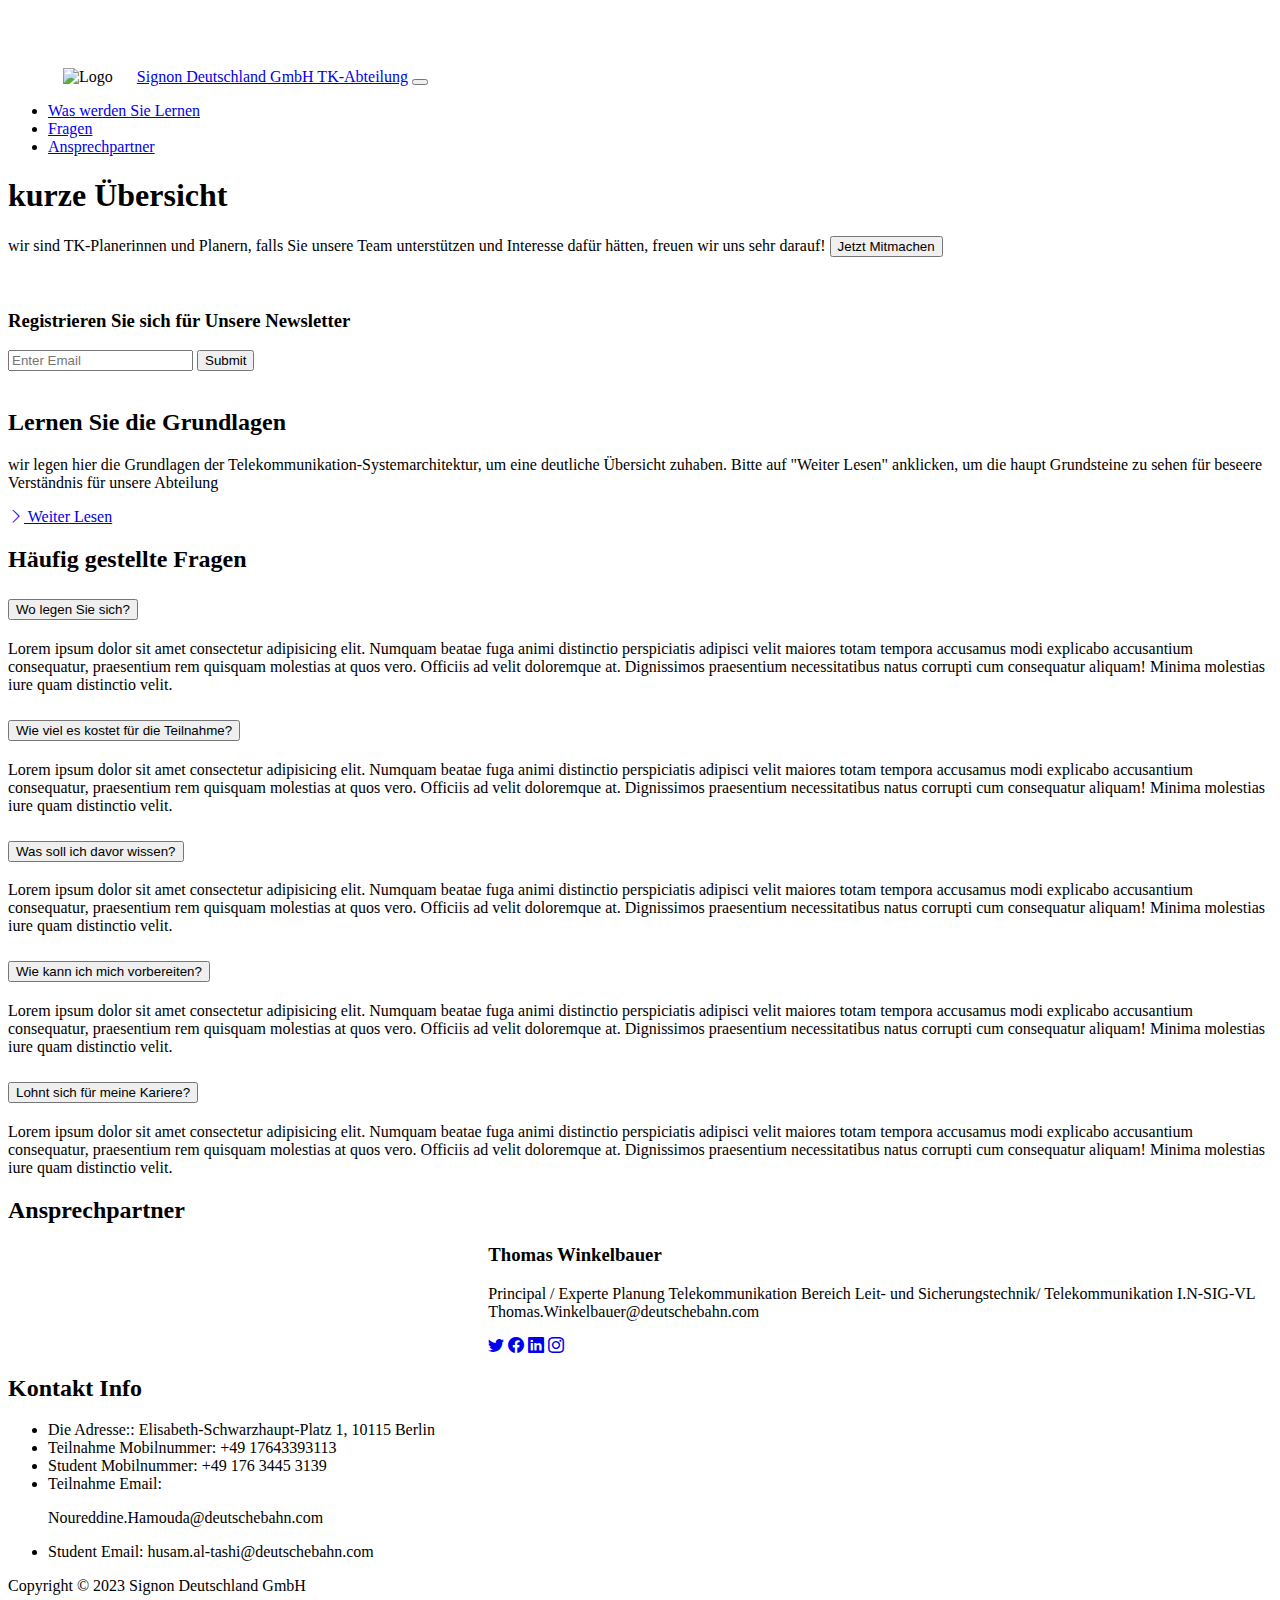
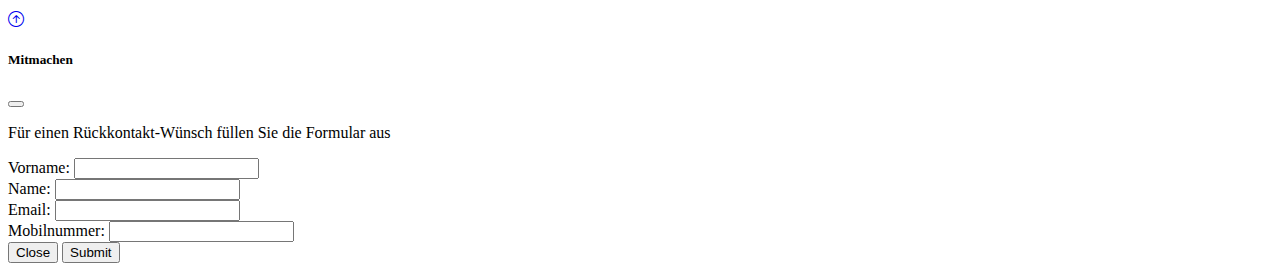
==== index.html @ f4dd0b14 "hb" ====
<!DOCTYPE html>
<html lang="en">
  <head>
    <meta charset="UTF-8" />
    <meta http-equiv="X-UA-Compatible" content="IE=edge" />
    <meta name="viewport" content="width=device-width, initial-scale=1.0" />
    <link
      href="https://cdn.jsdelivr.net/npm/bootstrap@5.0.1/dist/css/bootstrap.min.css"
      rel="stylesheet"
      integrity="sha384-+0n0xVW2eSR5OomGNYDnhzAbDsOXxcvSN1TPprVMTNDbiYZCxYbOOl7+AMvyTG2x"
      crossorigin="anonymous"
    />
    <link
      rel="stylesheet"
      href="https://cdn.jsdelivr.net/npm/bootstrap-icons@1.3.0/font/bootstrap-icons.css"
    />
    
    <link rel="stylesheet" href="style.css" />
    <title>Signon Deutschland GmbH TK-Abteilung
      
      </title>
  </head>
  <body>
    <!-- Navbar -->
    <nav class="navbar navbar-expand-lg bg-secondary navbar-dark py-3 fixed-top">
      <div class="container">
        <img style="height: 50px;
        margin-right: 20px;" src="img\signon.svg" alt="Logo">
        <a href="#" class="navbar-brand">Signon Deutschland GmbH TK-Abteilung</a>

        <button
          class="navbar-toggler"
          type="button"
          data-bs-toggle="collapse"
          data-bs-target="#navmenu"
        >
          <span class="navbar-toggler-icon"></span>
        </button>

        <div class="collapse navbar-collapse" id="navmenu">
          <ul class="navbar-nav ms-auto">
            <li class="nav-item">
              <a href="#learn" class="nav-link">Was werden Sie Lernen</a>
            </li>
            <li class="nav-item">
              <a href="#questions" class="nav-link">Fragen</a>
            </li>
            <li class="nav-item">
              <a href="#instructors" class="nav-link">Ansprechpartner</a>
            </li>
          </ul>
        </div>
      </div>
    </nav>

    <!-- Showcase -->
    <section
      class="bg-dark bg-darken-xl text-light p-5 p-lg-0 pt-lg-5 text-center text-sm-start"
    >
      <div class="container">
        <div class="d-sm-flex align-items-center justify-content-between">
          <div>
            <h1>kurze <span class="text-warning"> Übersicht </span></h1>
            <p class="lead my-4">
              wir sind TK-Planerinnen und Planern, falls Sie unsere Team unterstützen und Interesse dafür hätten, freuen wir uns sehr darauf!
            <button
              class="btn btn-primary btn-lg my-3"
              data-bs-toggle="modal"
              data-bs-target="#enroll"
            >
              Jetzt Mitmachen
            </button>
          </div>
          <img
            class="img-fluid w-50 d-none d-sm-block"
            src="img/showcase.svg"
            alt=""
          />
        </div>
      </div>
    </section>

    <!-- Newsletter -->
    <section class="bg-primary text-light p-5">
      <div class="container">
        <div class="d-md-flex justify-content-between align-items-center">
          <h3 class="mb-3 mb-md-0">Registrieren Sie sich für Unsere Newsletter</h3>

          <div class="input-group news-input">
            <input type="text" class="form-control" placeholder="Enter Email" />
            <button class="btn btn-dark btn-lg" type="button">Submit</button>
          </div>
        </div>
      </div>
    </section>

    

    <!-- Learn Sections -->
    <section id="learn" class="p-5">
      <div class="container">
        <div class="row align-items-center justify-content-between">
          <div class="col-md">
            <img src="img/db.png" class="img-fluid" alt="" />
            
          </div>
          <div class="col-md p-5">
            <h2>Lernen Sie die Grundlagen</h2>
            <p class="lead">
              wir legen hier die Grundlagen der Telekommunikation-Systemarchitektur, um eine deutliche Übersicht zuhaben.
              Bitte auf "Weiter Lesen" anklicken, um die haupt Grundsteine zu sehen für beseere Verständnis für unsere Abteilung
            </p>
            <a href="firstDiagram.html" class="btn btn-light mt-3">
              <i class="bi bi-chevron-right"></i> Weiter Lesen
            </a>
          </div>
        </div>
      </div>
    </section>

     <!-- Question Accordion -->
    <section id="questions" class="p-5">
      <div class="container">
        <h2 class="text-center mb-4">Häufig gestellte Fragen</h2>
        <div class="accordion accordion-flush" id="questions">
          <!-- Item 1 -->
          <div class="accordion-item">
            <h2 class="accordion-header">
              <button
                class="accordion-button collapsed"
                type="button"
                data-bs-toggle="collapse"
                data-bs-target="#question-one"
              >
                Wo legen Sie sich?
              </button>
            </h2>
            <div
              id="question-one"
              class="accordion-collapse collapse"
              data-bs-parent="#questions"
            >
              <div class="accordion-body">
                Lorem ipsum dolor sit amet consectetur adipisicing elit. Numquam
                beatae fuga animi distinctio perspiciatis adipisci velit maiores
                totam tempora accusamus modi explicabo accusantium consequatur,
                praesentium rem quisquam molestias at quos vero. Officiis ad
                velit doloremque at. Dignissimos praesentium necessitatibus
                natus corrupti cum consequatur aliquam! Minima molestias iure
                quam distinctio velit.
              </div>
            </div>
          </div>
          <!-- Item 2 -->
          <div class="accordion-item">
            <h2 class="accordion-header">
              <button
                class="accordion-button collapsed"
                type="button"
                data-bs-toggle="collapse"
                data-bs-target="#question-two"
              >
               Wie viel es kostet für die Teilnahme?
              </button>
            </h2>
            <div
              id="question-two"
              class="accordion-collapse collapse"
              data-bs-parent="#questions"
            >
              <div class="accordion-body">
                Lorem ipsum dolor sit amet consectetur adipisicing elit. Numquam
                beatae fuga animi distinctio perspiciatis adipisci velit maiores
                totam tempora accusamus modi explicabo accusantium consequatur,
                praesentium rem quisquam molestias at quos vero. Officiis ad
                velit doloremque at. Dignissimos praesentium necessitatibus
                natus corrupti cum consequatur aliquam! Minima molestias iure
                quam distinctio velit.
              </div>
            </div>
          </div>
          <!-- Item 3 -->
          <div class="accordion-item">
            <h2 class="accordion-header">
              <button
                class="accordion-button collapsed"
                type="button"
                data-bs-toggle="collapse"
                data-bs-target="#question-three"
              >
                Was soll ich davor wissen?
              </button>
            </h2>
            <div
              id="question-three"
              class="accordion-collapse collapse"
              data-bs-parent="#questions"
            >
              <div class="accordion-body">
                Lorem ipsum dolor sit amet consectetur adipisicing elit. Numquam
                beatae fuga animi distinctio perspiciatis adipisci velit maiores
                totam tempora accusamus modi explicabo accusantium consequatur,
                praesentium rem quisquam molestias at quos vero. Officiis ad
                velit doloremque at. Dignissimos praesentium necessitatibus
                natus corrupti cum consequatur aliquam! Minima molestias iure
                quam distinctio velit.
              </div>
            </div>
          </div>
          <!-- Item 4 -->
          <div class="accordion-item">
            <h2 class="accordion-header">
              <button
                class="accordion-button collapsed"
                type="button"
                data-bs-toggle="collapse"
                data-bs-target="#question-four"
              >
               Wie kann ich mich vorbereiten?
              </button>
            </h2>
            <div
              id="question-four"
              class="accordion-collapse collapse"
              data-bs-parent="#questions"
            >
              <div class="accordion-body">
                Lorem ipsum dolor sit amet consectetur adipisicing elit. Numquam
                beatae fuga animi distinctio perspiciatis adipisci velit maiores
                totam tempora accusamus modi explicabo accusantium consequatur,
                praesentium rem quisquam molestias at quos vero. Officiis ad
                velit doloremque at. Dignissimos praesentium necessitatibus
                natus corrupti cum consequatur aliquam! Minima molestias iure
                quam distinctio velit.
              </div>
            </div>
          </div>
          <!-- Item 5 -->
          <div class="accordion-item">
            <h2 class="accordion-header">
              <button
                class="accordion-button collapsed"
                type="button"
                data-bs-toggle="collapse"
                data-bs-target="#question-five"
              >
                Lohnt sich für meine Kariere?
              </button>
            </h2>
            <div
              id="question-five"
              class="accordion-collapse collapse"
              data-bs-parent="#questions"
            >
              <div class="accordion-body">
                Lorem ipsum dolor sit amet consectetur adipisicing elit. Numquam
                beatae fuga animi distinctio perspiciatis adipisci velit maiores
                totam tempora accusamus modi explicabo accusantium consequatur,
                praesentium rem quisquam molestias at quos vero. Officiis ad
                velit doloremque at. Dignissimos praesentium necessitatibus
                natus corrupti cum consequatur aliquam! Minima molestias iure
                quam distinctio velit.
              </div>
            </div>
          </div>
        </div>
      </div>
    </section>

    <section id="instructors" class="p-5 bg-primary">
      <div class="container">
        <h2 class="text-center text-white">
          Ansprechpartner
          
          </h2>
        
        <div class="row g-4">
          
          <div class="col-md-6 col-lg-3 c-card">
            <div class="card bg-light">
              <div class="card-body text-center">
               
                <h3 class="card-title mb-3">Thomas Winkelbauer</h3>
                <p class="card-text">
                  Principal / Experte Planung Telekommunikation
                  Bereich Leit- und Sicherungstechnik/ Telekommunikation
                  I.N-SIG-VL
                  <br>
                  Thomas.Winkelbauer@deutschebahn.com

                </p>
                <a href="#"><i class="bi bi-twitter text-dark mx-1"></i></a>
                <a href="#"><i class="bi bi-facebook text-dark mx-1"></i></a>
                <a href="#"><i class="bi bi-linkedin text-dark mx-1"></i></a>
                <a href="#"><i class="bi bi-instagram text-dark mx-1"></i></a>
              </div>
            </div>
          </div>

          

         
        </div>
      </div>
    </section>

    <!-- Contact & Map -->
    <section class="p-5">
      <div class="container">
        <div class="row g-4">
          <div class="col-md">
            <h2 class="text-center mb-4">Kontakt Info</h2>
            <ul class="list-group list-group-flush lead">
              <li class="list-group-item">
                <span class="fw-bold">Die Adresse::</span> Elisabeth-Schwarzhaupt-Platz 1, 10115 Berlin
              </li>
              <li class="list-group-item">
                <span class="fw-bold">Teilnahme Mobilnummer:</span>  +49 17643393113
              </li>
              <li class="list-group-item">
                <span class="fw-bold">Student Mobilnummer:</span> +49 176 3445 3139
              </li>
              <li class="list-group-item">
                <span class="fw-bold">Teilnahme Email:</span> <p class="info-mail">Noureddine.Hamouda@deutschebahn.com</p>
              </li>
              <li class="list-group-item">
                <span class="fw-bold">Student Email:</span>
                husam.al-tashi@deutschebahn.com
              </li>
            </ul>
          </div>
          <div class="col-md">
            <div id="map"></div>
          </div>
        </div>
      </div>
    </section>

    <!-- Footer -->
    <footer class="p-5 bg-dark text-white text-center position-relative">
      <div class="container">
        <p class="lead">Copyright &copy; 2023 Signon Deutschland GmbH</p>

        <a href="#" class="position-absolute bottom-0 end-0 p-5">
          <i class="bi bi-arrow-up-circle h1"></i>
        </a>
      </div>
    </footer>

    <!-- Modal -->
    <div
      class="modal fade"
      id="enroll"
      tabindex="-1"
      aria-labelledby="enrollLabel"
      aria-hidden="true"
    >
      <div class="modal-dialog">
        <div class="modal-content">
          <div class="modal-header">
            <h5 class="modal-title" id="enrollLabel">Mitmachen</h5>
            <button
              type="button"
              class="btn-close"
              data-bs-dismiss="modal"
              aria-label="Close"
            ></button>
          </div>
          <div class="modal-body">
            <p class="lead">Für einen Rückkontakt-Wünsch füllen Sie die Formular aus</p>
            <form>
              <div class="mb-3">
                <label for="first-name" class="col-form-label">
                  Vorname:
                </label>
                <input type="text" class="form-control" id="first-name" />
              </div>
              <div class="mb-3">
                <label for="last-name" class="col-form-label">Name:</label>
                <input type="text" class="form-control" id="last-name" />
              </div>
              <div class="mb-3">
                <label for="email" class="col-form-label">Email:</label>
                <input type="email" class="form-control" id="email" />
              </div>
              <div class="mb-3">
                <label for="phone" class="col-form-label">Mobilnummer:</label>
                <input type="tel" class="form-control" id="phone" />
              </div>
            </form>
          </div>
          <div class="modal-footer">
            <button
              type="button"
              class="btn btn-secondary"
              data-bs-dismiss="modal"
            >
              Close
            </button>
            <button type="button" class="btn btn-primary">Submit</button>
          </div>
        </div>
      </div>
    </div>

    <script
      src="https://cdn.jsdelivr.net/npm/bootstrap@5.0.1/dist/js/bootstrap.bundle.min.js"
      integrity="sha384-gtEjrD/SeCtmISkJkNUaaKMoLD0//ElJ19smozuHV6z3Iehds+3Ulb9Bn9Plx0x4"
      crossorigin="anonymous"
    ></script>
    <script src="https://api.mapbox.com/mapbox-gl-js/v2.1.1/mapbox-gl.js"></script>

    <script>
      mapboxgl.accessToken =
        'pk.eyJ1IjoiYnRyYXZlcnN5IiwiYSI6ImNrbmh0dXF1NzBtbnMyb3MzcTBpaG10eXcifQ.h5ZyYCglnMdOLAGGiL1Auw'
      var map = new mapboxgl.Map({
        container: 'map',
        style: 'mapbox://styles/mapbox/streets-v11',
        center: [13.38654, 52.53246],
        zoom: 16,
      })
      // Geocoding API aufrufen
      var geocoder = new MapboxGeocoder({
        accessToken: mapboxgl.accessToken,
        marker: {
          color: 'orange'
        },
        mapboxgl: mapboxgl,
      })
      map.addControl(geocoder)
    
      geocoder.on('result', function (e) {
        map.getSource('single-point').setData(e.result.geometry);
      });
    
      map.on('load', function () {
        map.addSource('single-point', {
          type: 'geojson',
          data: {
            type: 'FeatureCollection',
            features: []
          }
        });
    
        map.addLayer({
          id: 'point',
          source: 'single-point',
          type: 'circle',
          paint: {
            'circle-radius': 10,
            'circle-color': '#007cbf'
          }
        });
      });
    </script>
    
  </body>
</html>
---- style.css ----
@import url('./treeview.css');

body::before {
  display: block;
  content: '';
  height: 60px;
}

#map {
  width: 100%;
  height: 100%;
  border-radius: 10px;
}

.ss {
  margin: 0;
  padding:0;
  text-align: center;
  position: absolute;
  top: 50%;
  left:50%;
  transform: translateX(-50%) translateY(-50%);
}
.c-card {
  margin-left: 38%;
}
@media (min-width: 768px) {
  .news-input {
    width: 50%;
  }
}
@media (max-width: 768px) {
  .c-card {
    margin-left: 0;
  }

}
@media (max-width: 500px) {
  .info-mail
  {
    width: 100%;
    overflow: auto;
  }
}
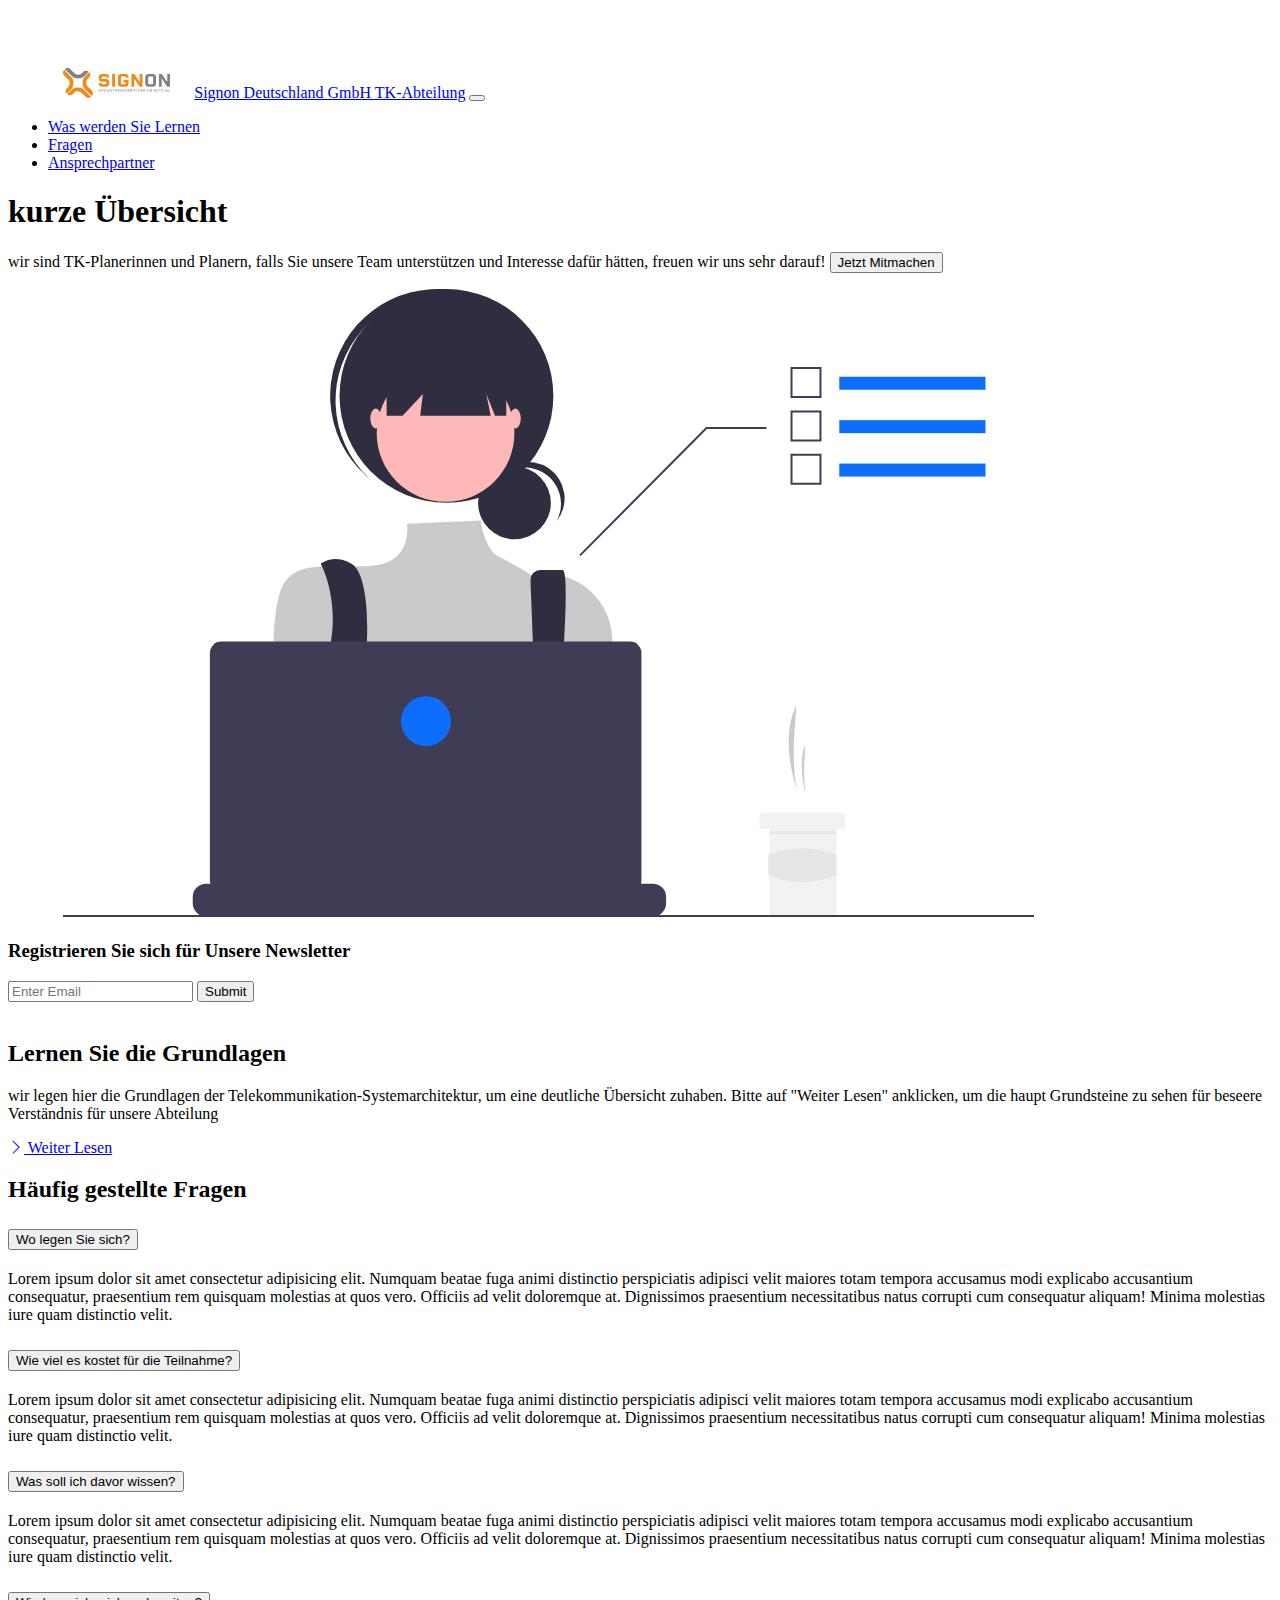
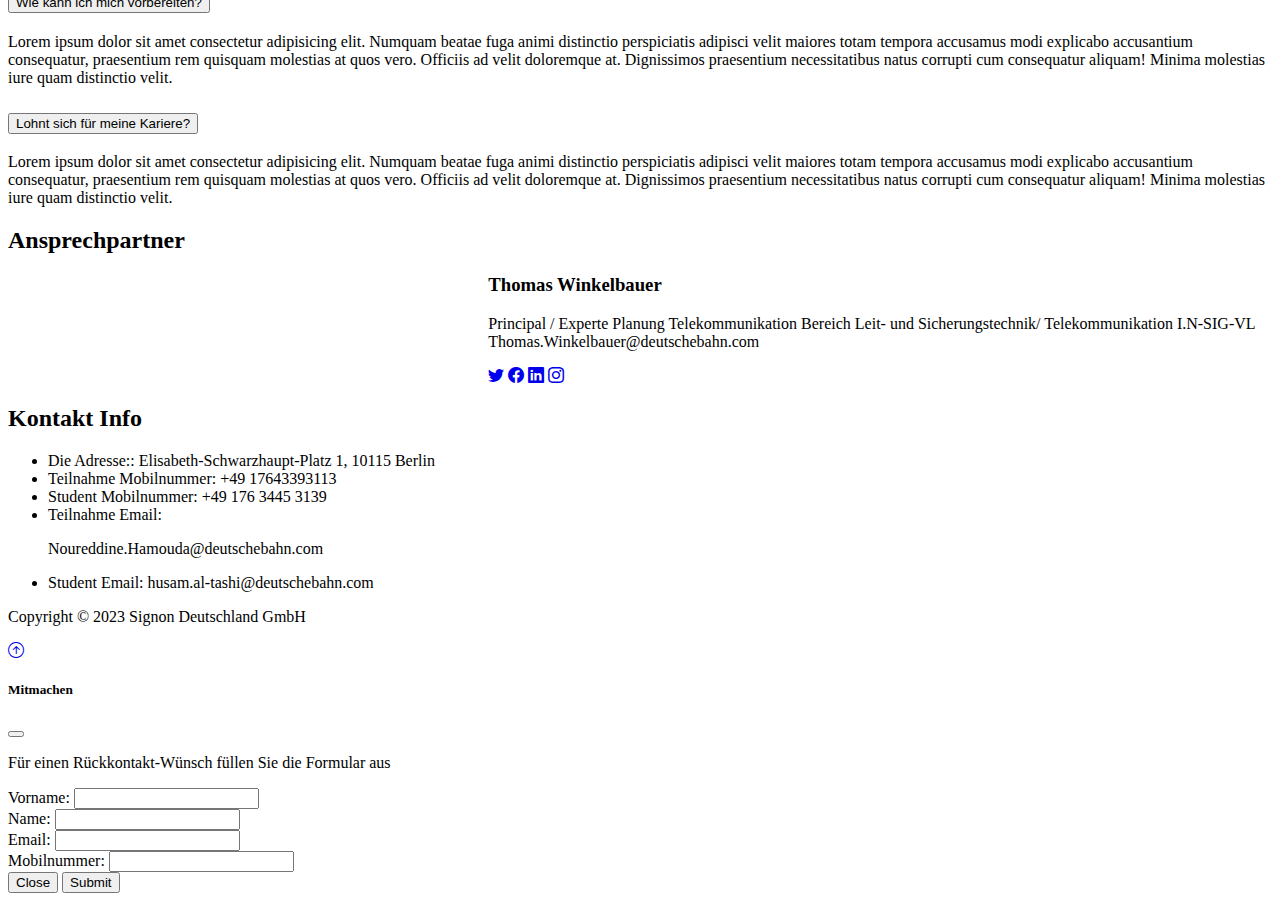
==== commit 885d1f88: "updates" ====
--- a/index.html
+++ b/index.html
@@ -24,7 +24,7 @@
     <!-- Navbar -->
     <nav class="navbar navbar-expand-lg bg-secondary navbar-dark py-3 fixed-top">
       <div class="container">
-        <img style="height: 50px;
+        <img style="height: 30px;
         margin-right: 20px;" src="img\signon.svg" alt="Logo">
         <a href="#" class="navbar-brand">Signon Deutschland GmbH TK-Abteilung</a>
 
